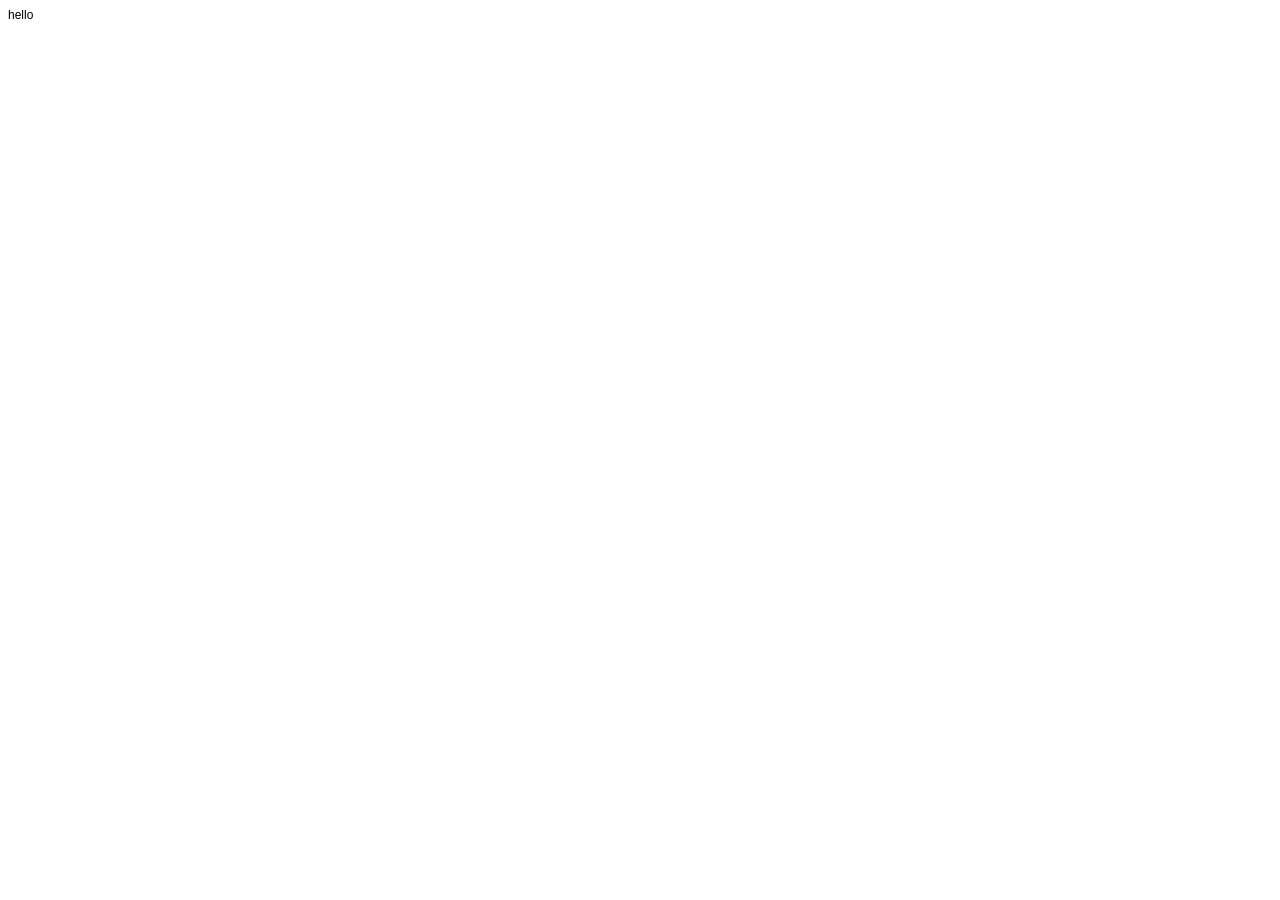
==== index.html @ 63646ed7 "Rename index2.html to index.html" ====
<!DOCTYPE html PUBLIC "-//W3C//DTD HTML 4.01//EN" "http://www.w3.org/TR/html4/strict.dtd">
<html>
<head>
  <meta http-equiv="Content-Type" content="text/html; charset=utf-8">
  <meta http-equiv="Content-Style-Type" content="text/css">
  <title></title>
  <meta name="Generator" content="Cocoa HTML Writer">
  <meta name="CocoaVersion" content="2575.5">
  <style type="text/css">
    p.p1 {margin: 0.0px 0.0px 0.0px 0.0px; font: 12.0px Helvetica; -webkit-text-stroke: #000000}
    span.s1 {font-kerning: none}
  </style>
</head>
<body>
<p class="p1"><span class="s1">hello</span></p>
</body>
</html>
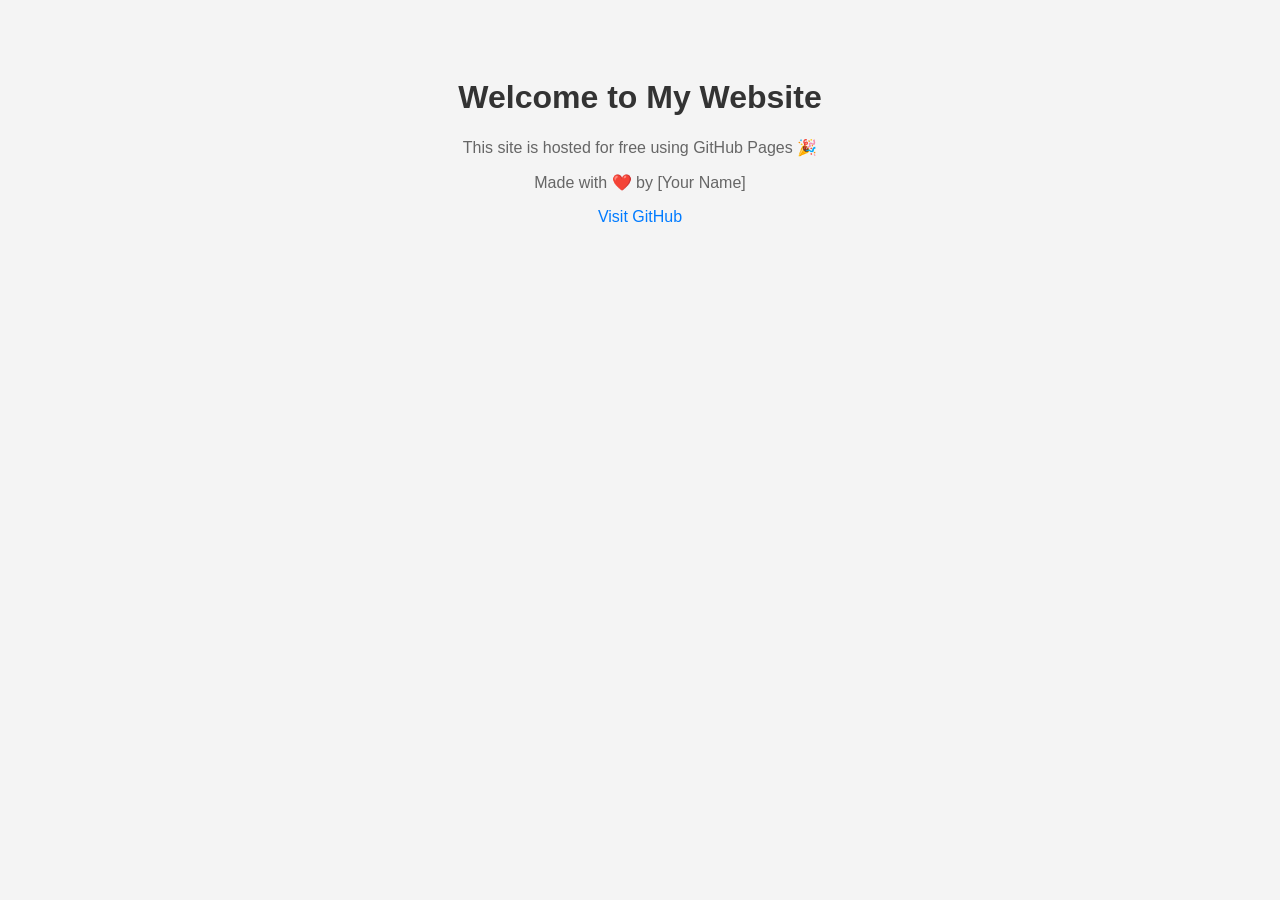
==== commit 69b066dc: "Update index.html" ====
--- a/index.html
+++ b/index.html
@@ -1,17 +1,35 @@
-<!DOCTYPE html PUBLIC "-//W3C//DTD HTML 4.01//EN" "http://www.w3.org/TR/html4/strict.dtd">
-<html>
+<!DOCTYPE html>
+<html lang="en">
 <head>
-  <meta http-equiv="Content-Type" content="text/html; charset=utf-8">
-  <meta http-equiv="Content-Style-Type" content="text/css">
-  <title></title>
-  <meta name="Generator" content="Cocoa HTML Writer">
-  <meta name="CocoaVersion" content="2575.5">
-  <style type="text/css">
-    p.p1 {margin: 0.0px 0.0px 0.0px 0.0px; font: 12.0px Helvetica; -webkit-text-stroke: #000000}
-    span.s1 {font-kerning: none}
+  <meta charset="UTF-8" />
+  <meta name="viewport" content="width=device-width, initial-scale=1.0" />
+  <title>My First Website</title>
+  <style>
+    body {
+      font-family: Arial, sans-serif;
+      text-align: center;
+      padding: 50px;
+      background-color: #f4f4f4;
+    }
+    h1 {
+      color: #333;
+    }
+    p {
+      color: #666;
+    }
+    a {
+      color: #007bff;
+      text-decoration: none;
+    }
+    a:hover {
+      text-decoration: underline;
+    }
   </style>
 </head>
 <body>
-<p class="p1"><span class="s1">hello</span></p>
+  <h1>Welcome to My Website</h1>
+  <p>This site is hosted for free using GitHub Pages 🎉</p>
+  <p>Made with ❤️ by [Your Name]</p>
+  <p><a href="https://github.com/">Visit GitHub</a></p>
 </body>
 </html>
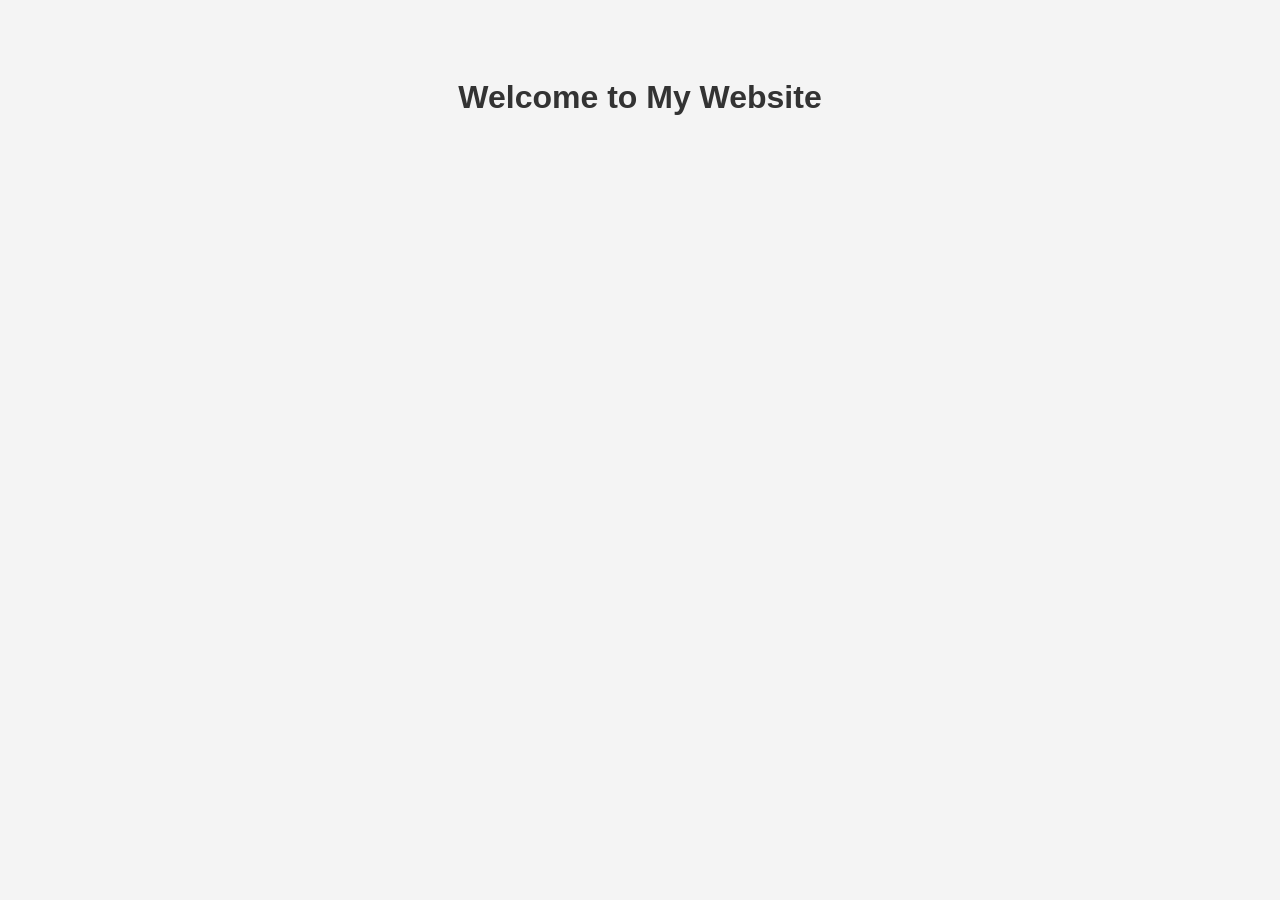
==== commit 7b73b1eb: "Update index.html" ====
--- a/index.html
+++ b/index.html
@@ -28,8 +28,6 @@
 </head>
 <body>
   <h1>Welcome to My Website</h1>
-  <p>This site is hosted for free using GitHub Pages 🎉</p>
-  <p>Made with ❤️ by [Your Name]</p>
-  <p><a href="https://github.com/">Visit GitHub</a></p>
+ 
 </body>
 </html>
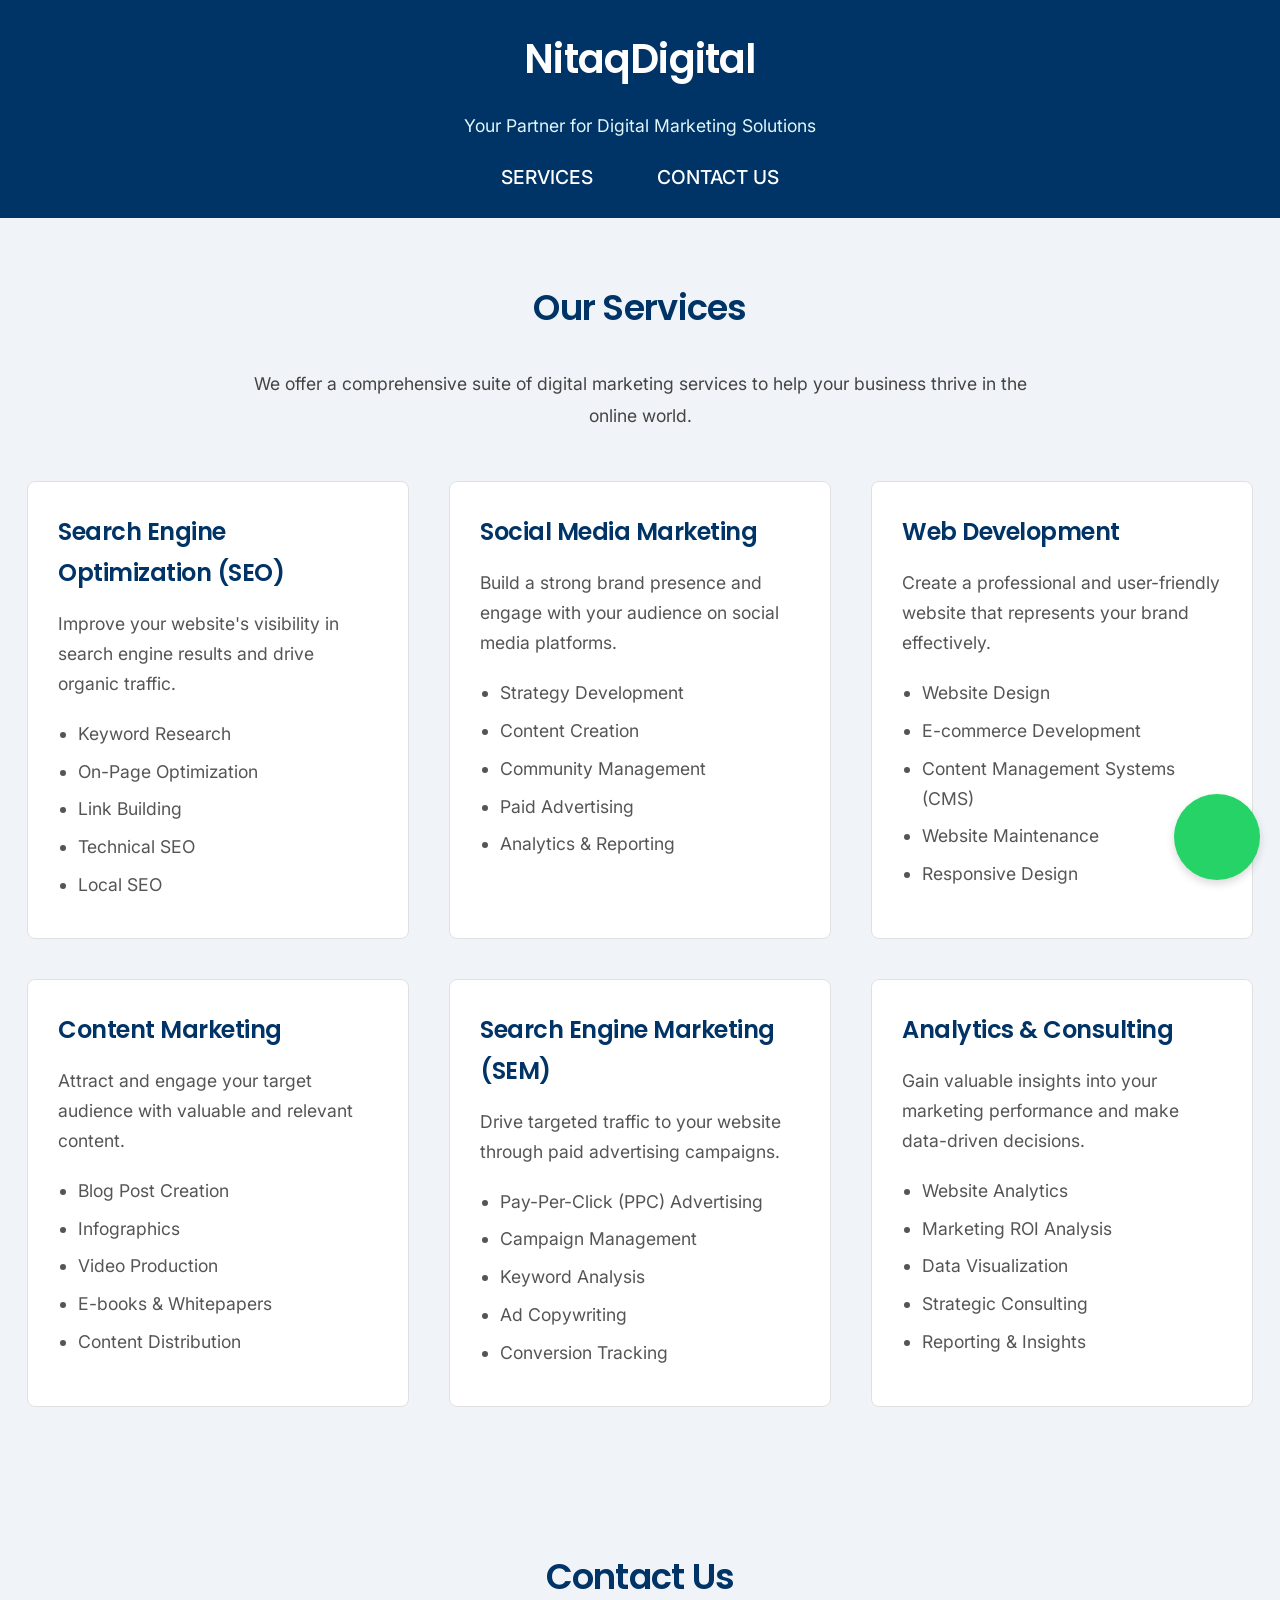
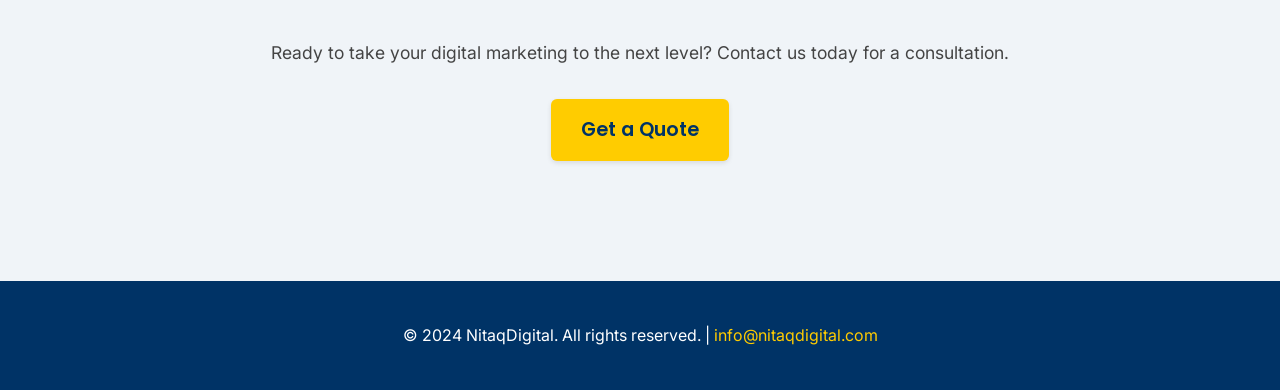
==== commit b1a0e507: "Update index.html" ====
--- a/index.html
+++ b/index.html
@@ -1,33 +1,405 @@
 <!DOCTYPE html>
 <html lang="en">
 <head>
-  <meta charset="UTF-8" />
-  <meta name="viewport" content="width=device-width, initial-scale=1.0" />
-  <title>My First Website</title>
-  <style>
-    body {
-      font-family: Arial, sans-serif;
-      text-align: center;
-      padding: 50px;
-      background-color: #f4f4f4;
-    }
-    h1 {
-      color: #333;
-    }
-    p {
-      color: #666;
-    }
-    a {
-      color: #007bff;
-      text-decoration: none;
-    }
-    a:hover {
-      text-decoration: underline;
-    }
-  </style>
+    <meta charset="UTF-8" />
+    <meta name="viewport" content="width=device-width, initial-scale=1.0" />
+    <title>NitaqDigital</title>
+    <meta name="description" content="NitaqDigital: Your partner for Digital Marketing solutions. We help businesses grow through effective online strategies." />
+    <meta name="keywords" content="Digital Marketing, SEO, Social Media Marketing, Web Development, Content Marketing, SEM, Analytics, Consulting" />
+    <meta name="author" content="NitaqDigital" />
+
+    <link rel="icon" href="favicon.ico" type="image/x-icon" />
+
+    <link href="https://fonts.googleapis.com/css2?family=Poppins:wght@400;500;600;700&family=Inter:wght@400;500;600;700&display=swap" rel="stylesheet">
+
+    <style>
+      body {
+        font-family: 'Poppins', sans-serif; /* Use Poppins as the primary font */
+        margin: 0;
+        padding: 0;
+        box-sizing: border-box;
+        background-color: #f0f4f8; /* Light background */
+        color: #333; /* Darker text for better readability */
+        line-height: 1.7;  /* Increased line height for better readability */
+      }
+      header {
+        background-color: #003366; /* Dark Blue - A strong, professional color */
+        padding: 25px 0;
+        color: white;
+        text-align: center;
+        /*box-shadow: 0 2px 5px rgba(0,0,0,0.1);  Remove subtle shadow - Flat design principle*/
+      }
+      header h1 {
+        margin: 0 0 10px 0;
+        font-size: 2.5em; /* Slightly larger heading */
+        font-family: 'Poppins', sans-serif;  /* Use Poppins for heading */
+        font-weight: 600; /* Use semi-bold for the main heading */
+        letter-spacing: -0.02em;
+      }
+      header p {
+        font-size: 1.1em;
+        font-family: 'Inter', sans-serif; /* Use Inter for the tagline */
+        font-weight: 400;
+        margin-bottom: 0;
+        color: #e0f7fa; /* Very light cyan, subtle accent */
+      }
+      nav ul {
+        list-style: none;
+        padding: 0;
+        margin: 20px 0 0 0;
+        display: flex;
+        justify-content: center;
+      }
+      nav ul li {
+        margin: 0 20px;
+      }
+      nav ul li a {
+        color: white;
+        text-decoration: none;
+        font-size: 1.2em; /* Slightly larger nav links */
+        font-family: 'Inter', sans-serif; /* Use Inter for navigation */
+        font-weight: 500; /* Use medium font weight for nav links */
+        text-transform: uppercase; /* Uppercase for nav links */
+        transition: color 0.3s ease; /* Smooth transition */
+        padding: 8px 12px; /* Add padding to nav links */
+        border-radius: 4px; /* Small border radius for nav links */
+      }
+      nav ul li a:hover {
+        color: #ffcc00; /* Gold hover color - more accessible */
+      }
+
+      section {
+        padding: 60px 0;
+        text-align: center;
+      }
+      section h2 {
+        margin: 0 0 30px 0;
+        font-size: 2.2em; /* Slightly larger heading */
+        color: #003366; /* Dark blue heading */
+        font-family: 'Poppins', sans-serif; /* Use Poppins for section headings */
+        font-weight: 600; /* Use semi-bold for section headings */
+        letter-spacing: -0.02em;
+      }
+      section p {
+        font-size: 1.1em;
+        margin: 0 auto 30px auto;
+        max-width: 800px;
+        color: #444; /* Slightly darker body text */
+        font-family: 'Inter', sans-serif;
+        line-height: 1.8; /* Increased line height for better readability in sections */
+      }
+      .services-container {
+        display: flex;
+        flex-wrap: wrap;
+        justify-content: center;
+        margin-top: 20px;
+      }
+      .service-card {
+        background-color: white;
+        padding: 30px;
+        margin: 20px;
+        width: 320px; /* Slightly wider service cards */
+        border-radius: 8px; /* Slightly more rounded corners */
+        /*box-shadow: 0 4px 8px rgba(0,0,0,0.08);  Subtler shadow */
+        transition: transform 0.2s ease-in-out, box-shadow 0.2s ease-in-out; /* Added box-shadow transition */
+        text-align: left; /* Left-align service card content */
+        border: 1px solid #e0e0e0; /* Add a light border */
+      }
+      .service-card:hover {
+        transform: translateY(-5px);
+        /*box-shadow: 0 6px 12px rgba(0,0,0,0.1);  Slightly stronger shadow on hover */
+        border-color: #b0bec5; /* Slightly darker border on hover */
+      }
+      .service-card h3 {
+        margin: 0 0 15px 0;
+        font-size: 1.5em; /* Larger heading for service card title */
+        color: #003366; /* Dark blue for service title */
+        font-family: 'Poppins', sans-serif;
+        font-weight: 600; /* Semi-bold for service title */
+        letter-spacing: -0.02em;
+      }
+      .service-card p {
+        font-size: 1.1em;
+        margin: 0 0 20px 0;
+        color: #555; /* Slightly darker for service description */
+        font-family: 'Inter', sans-serif;
+        line-height: 1.7;
+      }
+      .service-card ul {
+        list-style: disc;
+        padding-left: 20px;
+        margin-bottom: 0;
+        font-size: 1.1em;
+        color: #555; /* Slightly darker for service list */
+        font-family: 'Inter', sans-serif;
+        line-height: 1.7;
+      }
+      .service-card ul li{
+         margin-bottom: 8px;
+      }
+
+      .contact-button {
+        background-color: #ffcc00; /* Gold contact button */
+        color: #003366; /* Dark blue text on button */
+        padding: 15px 30px;
+        font-size: 1.2em;
+        text-decoration: none;
+        border-radius: 6px; /* Slightly more rounded button */
+        transition: background-color 0.3s ease, color 0.3s ease, transform 0.2s ease; /* Added transform */
+        font-family: 'Poppins', sans-serif;
+        font-weight: 600; /* Semi-bold button text */
+        border: none; /* Remove the border */
+        cursor: pointer; /* Add a pointer cursor on hover */
+        display: inline-block; /* Ensure it behaves as an inline-block element */
+        box-shadow: 0 2px 5px rgba(0,0,0,0.1); /* Add a subtle shadow */
+      }
+      .contact-button:hover {
+        background-color: #e5b800; /* Darker gold on hover */
+        color: #003366;
+        transform: translateY(-2px); /* Slight upward movement on hover */
+        box-shadow: 0 4px 7px rgba(0,0,0,0.15); /* Increase shadow on hover */
+      }
+
+      footer {
+        background-color: #003366; /* Dark blue footer */
+        color: white;
+        padding: 25px 0;
+        text-align: center;
+        margin-top: 60px;
+        font-family: 'Inter', sans-serif;
+        font-size: 1em;
+      }
+      footer p{
+        line-height: 1.7;
+      }
+      footer a {
+        color: #ffcc00; /* Gold link color in footer */
+        text-decoration: none;
+        transition: color 0.3s ease;
+      }
+      footer a:hover {
+        color: #e5b800; /* Darker gold on hover */
+      }
+
+      .whatsapp-button {
+        position: fixed;
+        bottom: 20px;
+        right: 20px;
+        background-color: #25d366; /* WhatsApp Green */
+        color: white;
+        padding: 15px 15px; /* Slightly reduced horizontal padding */
+        border-radius: 50%;
+        font-size: 1.4em; /* Slightly larger icon */
+        text-decoration: none;
+        z-index: 1000;
+        transition: background-color 0.3s ease, transform 0.3s ease; /* Added transform transition */
+        box-shadow: 0 4px 8px rgba(0,0,0,0.15); /* Slightly stronger shadow */
+        display: flex; /* Use flexbox for centering */
+        align-items: center;
+        justify-content: center;
+        width: 56px; /* Fixed width and height for the circular button */
+        height: 56px;
+      }
+
+      .whatsapp-button:hover {
+        background-color: #128c7e; /* Darker shade of WhatsApp Green */
+        transform: scale(1.1); /* Slight scale on hover */
+        box-shadow: 0 6px 12px rgba(0,0,0,0.2); /* Increased shadow on hover */
+      }
+
+      .whatsapp-button i {
+        /* Use a font or an SVG for the WhatsApp icon.  Using a simple 'W' for demo. */
+        /* Replace with actual WhatsApp icon if you have one */
+        font-size: 1.8em; /* Adjust size as needed */
+        line-height: 1; /* Vertically center the icon */
+      }
+
+
+      @media (max-width: 768px) {
+        header h1 {
+          font-size: 2.5em; /* Slightly smaller on mobile */
+        }
+        header p {
+          font-size: 1em;
+        }
+        nav ul li {
+          margin: 10px 15px;
+        }
+        nav ul li a {
+          font-size: 1.1em;
+        }
+        section h2 {
+          font-size: 2em; /* Smaller on mobile */
+        }
+        section p {
+          font-size: 1em;
+          padding: 0 20px;
+        }
+        .services-container {
+          flex-direction: column;
+          align-items: center;
+        }
+        .service-card {
+          width: 90%;
+          margin: 20px auto;
+        }
+        footer {
+          padding: 20px;
+          font-size: 0.9em;
+        }
+        .contact-button {
+            font-size: 1em;
+            padding: 12px 25px;
+        }
+      }
+
+      @media (max-width: 480px) {
+        header h1 {
+          font-size: 2em; /* Even smaller on very small screens */
+        }
+        header p {
+          font-size: 0.9em;
+        }
+        nav ul {
+          flex-direction: column;
+          text-align: center;
+        }
+        nav ul li {
+          margin: 10px 0;
+        }
+        nav ul li a {
+          font-size: 1em;
+        }
+        section h2 {
+          font-size: 1.75em; /* Even smaller on very small screens */
+        }
+        section p {
+          font-size: 0.95em;
+        }
+        .service-card {
+          width: 95%;
+        }
+        footer {
+          font-size: 0.8em;
+        }
+        .contact-button{
+            font-size: 0.9em;
+            padding: 10px 20px;
+        }
+      }
+    </style>
 </head>
 <body>
-  <h1>Welcome to My Website</h1>
- 
+    <header>
+        <h1>NitaqDigital</h1>
+        <p>Your Partner for Digital Marketing Solutions</p>
+        <nav>
+            <ul>
+                <li><a href="#services">Services</a></li>
+                <li><a href="#contact">Contact Us</a></li>
+            </ul>
+        </nav>
+    </header>
+
+    <section id="services">
+        <h2>Our Services</h2>
+        <p>We offer a comprehensive suite of digital marketing services to help your business thrive in the online world.</p>
+        <div class="services-container">
+            <div class="service-card">
+                <h3>Search Engine Optimization (SEO)</h3>
+                <p>Improve your website's visibility in search engine results and drive organic traffic.</p>
+                <ul>
+                  <li>Keyword Research</li>
+                  <li>On-Page Optimization</li>
+                  <li>Link Building</li>
+                  <li>Technical SEO</li>
+                  <li>Local SEO</li>
+                </ul>
+            </div>
+            <div class="service-card">
+                <h3>Social Media Marketing</h3>
+                <p>Build a strong brand presence and engage with your audience on social media platforms.</p>
+                 <ul>
+                    <li>Strategy Development</li>
+                    <li>Content Creation</li>
+                    <li>Community Management</li>
+                    <li>Paid Advertising</li>
+                    <li>Analytics & Reporting</li>
+                 </ul>
+            </div>
+            <div class="service-card">
+                <h3>Web Development</h3>
+                <p>Create a professional and user-friendly website that represents your brand effectively.</p>
+                <ul>
+                    <li>Website Design</li>
+                    <li>E-commerce Development</li>
+                    <li>Content Management Systems (CMS)</li>
+                    <li>Website Maintenance</li>
+                    <li>Responsive Design</li>
+                  </ul>
+            </div>
+            <div class="service-card">
+                <h3>Content Marketing</h3>
+                <p>Attract and engage your target audience with valuable and relevant content.</p>
+                <ul>
+                    <li>Blog Post Creation</li>
+                    <li>Infographics</li>
+                    <li>Video Production</li>
+                    <li>E-books & Whitepapers</li>
+                    <li>Content Distribution</li>
+                  </ul>
+            </div>
+            <div class="service-card">
+                <h3>Search Engine Marketing (SEM)</h3>
+                <p>Drive targeted traffic to your website through paid advertising campaigns.</p>
+                <ul>
+                    <li>Pay-Per-Click (PPC) Advertising</li>
+                    <li>Campaign Management</li>
+                    <li>Keyword Analysis</li>
+                    <li>Ad Copywriting</li>
+                    <li>Conversion Tracking</li>
+                  </ul>
+            </div>
+            <div class="service-card">
+                <h3>Analytics & Consulting</h3>
+                <p>Gain valuable insights into your marketing performance and make data-driven decisions.</p>
+                <ul>
+                  <li>Website Analytics</li>
+                  <li>Marketing ROI Analysis</li>
+                  <li>Data Visualization</li>
+                  <li>Strategic Consulting</li>
+                  <li>Reporting & Insights</li>
+                </ul>
+            </div>
+        </div>
+    </section>
+
+    <section id="contact">
+        <h2>Contact Us</h2>
+        <p>Ready to take your digital marketing to the next level? Contact us today for a consultation.</p>
+        <a href="mailto:info@nitaqdigital.com" class="contact-button">Get a Quote</a>
+    </section>
+
+    <footer>
+        <p>&copy; 2024 NitaqDigital. All rights reserved.  |  <a href="mailto:info@nitaqdigital.com">info@nitaqdigital.com</a></p>
+    </footer>
+
+    <a href="https://wa.me/your-whatsapp-number" class="whatsapp-button" target="_blank" rel="noopener noreferrer">
+        <i class="fab fa-whatsapp"></i>  </a>
+
+    <script>
+        // No JavaScript needed for basic functionality, but you can add more interactivity here if desired.
+        //  For example, smooth scrolling for the navigation links.
+
+        document.querySelectorAll('a[href^="#"]').forEach(anchor => {
+            anchor.addEventListener('click', function (e) {
+                e.preventDefault();
+
+                document.querySelector(this.getAttribute('href')).scrollIntoView({
+                    behavior: 'smooth'
+                });
+            });
+        });
+    </script>
 </body>
 </html>
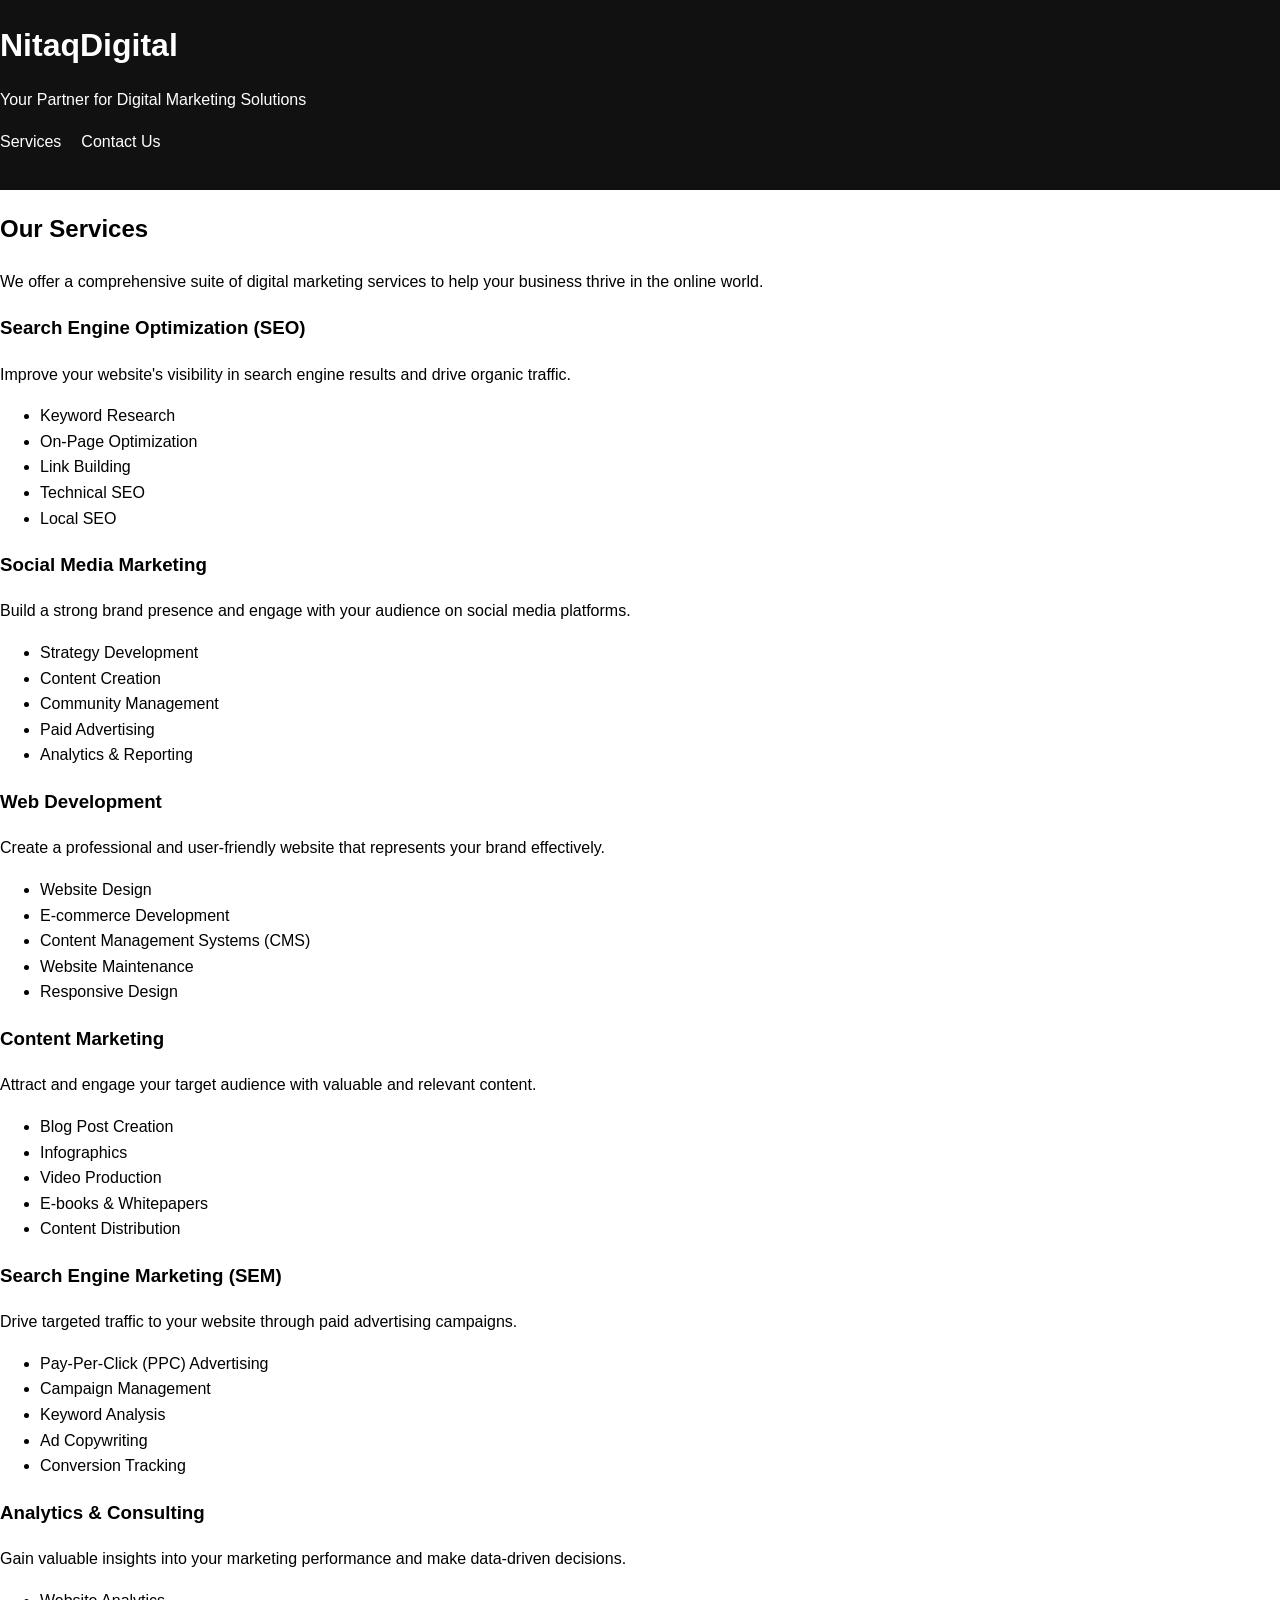
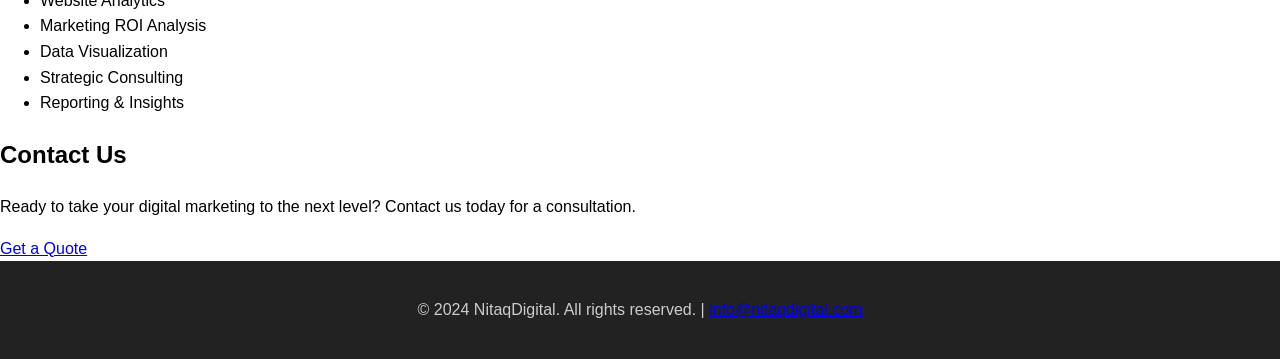
==== commit 82d4aa17: "Update index.html" ====
--- a/index.html
+++ b/index.html
@@ -11,286 +11,10 @@
     <link rel="icon" href="favicon.ico" type="image/x-icon" />
 
     <link href="https://fonts.googleapis.com/css2?family=Poppins:wght@400;500;600;700&family=Inter:wght@400;500;600;700&display=swap" rel="stylesheet">
-
-    <style>
-      body {
-        font-family: 'Poppins', sans-serif; /* Use Poppins as the primary font */
-        margin: 0;
-        padding: 0;
-        box-sizing: border-box;
-        background-color: #f0f4f8; /* Light background */
-        color: #333; /* Darker text for better readability */
-        line-height: 1.7;  /* Increased line height for better readability */
-      }
-      header {
-        background-color: #003366; /* Dark Blue - A strong, professional color */
-        padding: 25px 0;
-        color: white;
-        text-align: center;
-        /*box-shadow: 0 2px 5px rgba(0,0,0,0.1);  Remove subtle shadow - Flat design principle*/
-      }
-      header h1 {
-        margin: 0 0 10px 0;
-        font-size: 2.5em; /* Slightly larger heading */
-        font-family: 'Poppins', sans-serif;  /* Use Poppins for heading */
-        font-weight: 600; /* Use semi-bold for the main heading */
-        letter-spacing: -0.02em;
-      }
-      header p {
-        font-size: 1.1em;
-        font-family: 'Inter', sans-serif; /* Use Inter for the tagline */
-        font-weight: 400;
-        margin-bottom: 0;
-        color: #e0f7fa; /* Very light cyan, subtle accent */
-      }
-      nav ul {
-        list-style: none;
-        padding: 0;
-        margin: 20px 0 0 0;
-        display: flex;
-        justify-content: center;
-      }
-      nav ul li {
-        margin: 0 20px;
-      }
-      nav ul li a {
-        color: white;
-        text-decoration: none;
-        font-size: 1.2em; /* Slightly larger nav links */
-        font-family: 'Inter', sans-serif; /* Use Inter for navigation */
-        font-weight: 500; /* Use medium font weight for nav links */
-        text-transform: uppercase; /* Uppercase for nav links */
-        transition: color 0.3s ease; /* Smooth transition */
-        padding: 8px 12px; /* Add padding to nav links */
-        border-radius: 4px; /* Small border radius for nav links */
-      }
-      nav ul li a:hover {
-        color: #ffcc00; /* Gold hover color - more accessible */
-      }
-
-      section {
-        padding: 60px 0;
-        text-align: center;
-      }
-      section h2 {
-        margin: 0 0 30px 0;
-        font-size: 2.2em; /* Slightly larger heading */
-        color: #003366; /* Dark blue heading */
-        font-family: 'Poppins', sans-serif; /* Use Poppins for section headings */
-        font-weight: 600; /* Use semi-bold for section headings */
-        letter-spacing: -0.02em;
-      }
-      section p {
-        font-size: 1.1em;
-        margin: 0 auto 30px auto;
-        max-width: 800px;
-        color: #444; /* Slightly darker body text */
-        font-family: 'Inter', sans-serif;
-        line-height: 1.8; /* Increased line height for better readability in sections */
-      }
-      .services-container {
-        display: flex;
-        flex-wrap: wrap;
-        justify-content: center;
-        margin-top: 20px;
-      }
-      .service-card {
-        background-color: white;
-        padding: 30px;
-        margin: 20px;
-        width: 320px; /* Slightly wider service cards */
-        border-radius: 8px; /* Slightly more rounded corners */
-        /*box-shadow: 0 4px 8px rgba(0,0,0,0.08);  Subtler shadow */
-        transition: transform 0.2s ease-in-out, box-shadow 0.2s ease-in-out; /* Added box-shadow transition */
-        text-align: left; /* Left-align service card content */
-        border: 1px solid #e0e0e0; /* Add a light border */
-      }
-      .service-card:hover {
-        transform: translateY(-5px);
-        /*box-shadow: 0 6px 12px rgba(0,0,0,0.1);  Slightly stronger shadow on hover */
-        border-color: #b0bec5; /* Slightly darker border on hover */
-      }
-      .service-card h3 {
-        margin: 0 0 15px 0;
-        font-size: 1.5em; /* Larger heading for service card title */
-        color: #003366; /* Dark blue for service title */
-        font-family: 'Poppins', sans-serif;
-        font-weight: 600; /* Semi-bold for service title */
-        letter-spacing: -0.02em;
-      }
-      .service-card p {
-        font-size: 1.1em;
-        margin: 0 0 20px 0;
-        color: #555; /* Slightly darker for service description */
-        font-family: 'Inter', sans-serif;
-        line-height: 1.7;
-      }
-      .service-card ul {
-        list-style: disc;
-        padding-left: 20px;
-        margin-bottom: 0;
-        font-size: 1.1em;
-        color: #555; /* Slightly darker for service list */
-        font-family: 'Inter', sans-serif;
-        line-height: 1.7;
-      }
-      .service-card ul li{
-         margin-bottom: 8px;
-      }
-
-      .contact-button {
-        background-color: #ffcc00; /* Gold contact button */
-        color: #003366; /* Dark blue text on button */
-        padding: 15px 30px;
-        font-size: 1.2em;
-        text-decoration: none;
-        border-radius: 6px; /* Slightly more rounded button */
-        transition: background-color 0.3s ease, color 0.3s ease, transform 0.2s ease; /* Added transform */
-        font-family: 'Poppins', sans-serif;
-        font-weight: 600; /* Semi-bold button text */
-        border: none; /* Remove the border */
-        cursor: pointer; /* Add a pointer cursor on hover */
-        display: inline-block; /* Ensure it behaves as an inline-block element */
-        box-shadow: 0 2px 5px rgba(0,0,0,0.1); /* Add a subtle shadow */
-      }
-      .contact-button:hover {
-        background-color: #e5b800; /* Darker gold on hover */
-        color: #003366;
-        transform: translateY(-2px); /* Slight upward movement on hover */
-        box-shadow: 0 4px 7px rgba(0,0,0,0.15); /* Increase shadow on hover */
-      }
-
-      footer {
-        background-color: #003366; /* Dark blue footer */
-        color: white;
-        padding: 25px 0;
-        text-align: center;
-        margin-top: 60px;
-        font-family: 'Inter', sans-serif;
-        font-size: 1em;
-      }
-      footer p{
-        line-height: 1.7;
-      }
-      footer a {
-        color: #ffcc00; /* Gold link color in footer */
-        text-decoration: none;
-        transition: color 0.3s ease;
-      }
-      footer a:hover {
-        color: #e5b800; /* Darker gold on hover */
-      }
-
-      .whatsapp-button {
-        position: fixed;
-        bottom: 20px;
-        right: 20px;
-        background-color: #25d366; /* WhatsApp Green */
-        color: white;
-        padding: 15px 15px; /* Slightly reduced horizontal padding */
-        border-radius: 50%;
-        font-size: 1.4em; /* Slightly larger icon */
-        text-decoration: none;
-        z-index: 1000;
-        transition: background-color 0.3s ease, transform 0.3s ease; /* Added transform transition */
-        box-shadow: 0 4px 8px rgba(0,0,0,0.15); /* Slightly stronger shadow */
-        display: flex; /* Use flexbox for centering */
-        align-items: center;
-        justify-content: center;
-        width: 56px; /* Fixed width and height for the circular button */
-        height: 56px;
-      }
-
-      .whatsapp-button:hover {
-        background-color: #128c7e; /* Darker shade of WhatsApp Green */
-        transform: scale(1.1); /* Slight scale on hover */
-        box-shadow: 0 6px 12px rgba(0,0,0,0.2); /* Increased shadow on hover */
-      }
-
-      .whatsapp-button i {
-        /* Use a font or an SVG for the WhatsApp icon.  Using a simple 'W' for demo. */
-        /* Replace with actual WhatsApp icon if you have one */
-        font-size: 1.8em; /* Adjust size as needed */
-        line-height: 1; /* Vertically center the icon */
-      }
-
-
-      @media (max-width: 768px) {
-        header h1 {
-          font-size: 2.5em; /* Slightly smaller on mobile */
-        }
-        header p {
-          font-size: 1em;
-        }
-        nav ul li {
-          margin: 10px 15px;
-        }
-        nav ul li a {
-          font-size: 1.1em;
-        }
-        section h2 {
-          font-size: 2em; /* Smaller on mobile */
-        }
-        section p {
-          font-size: 1em;
-          padding: 0 20px;
-        }
-        .services-container {
-          flex-direction: column;
-          align-items: center;
-        }
-        .service-card {
-          width: 90%;
-          margin: 20px auto;
-        }
-        footer {
-          padding: 20px;
-          font-size: 0.9em;
-        }
-        .contact-button {
-            font-size: 1em;
-            padding: 12px 25px;
-        }
-      }
-
-      @media (max-width: 480px) {
-        header h1 {
-          font-size: 2em; /* Even smaller on very small screens */
-        }
-        header p {
-          font-size: 0.9em;
-        }
-        nav ul {
-          flex-direction: column;
-          text-align: center;
-        }
-        nav ul li {
-          margin: 10px 0;
-        }
-        nav ul li a {
-          font-size: 1em;
-        }
-        section h2 {
-          font-size: 1.75em; /* Even smaller on very small screens */
-        }
-        section p {
-          font-size: 0.95em;
-        }
-        .service-card {
-          width: 95%;
-        }
-        footer {
-          font-size: 0.8em;
-        }
-        .contact-button{
-            font-size: 0.9em;
-            padding: 10px 20px;
-        }
-      }
-    </style>
+    <link rel="stylesheet" href="styles.css">
 </head>
 <body>
-    <header>
+    <header class="header-with-image">
         <h1>NitaqDigital</h1>
         <p>Your Partner for Digital Marketing Solutions</p>
         <nav>
@@ -309,23 +33,23 @@
                 <h3>Search Engine Optimization (SEO)</h3>
                 <p>Improve your website's visibility in search engine results and drive organic traffic.</p>
                 <ul>
-                  <li>Keyword Research</li>
-                  <li>On-Page Optimization</li>
-                  <li>Link Building</li>
-                  <li>Technical SEO</li>
-                  <li>Local SEO</li>
+                    <li>Keyword Research</li>
+                    <li>On-Page Optimization</li>
+                    <li>Link Building</li>
+                    <li>Technical SEO</li>
+                    <li>Local SEO</li>
                 </ul>
             </div>
             <div class="service-card">
                 <h3>Social Media Marketing</h3>
                 <p>Build a strong brand presence and engage with your audience on social media platforms.</p>
-                 <ul>
+                <ul>
                     <li>Strategy Development</li>
                     <li>Content Creation</li>
                     <li>Community Management</li>
                     <li>Paid Advertising</li>
                     <li>Analytics & Reporting</li>
-                 </ul>
+                </ul>
             </div>
             <div class="service-card">
                 <h3>Web Development</h3>
@@ -336,7 +60,7 @@
                     <li>Content Management Systems (CMS)</li>
                     <li>Website Maintenance</li>
                     <li>Responsive Design</li>
-                  </ul>
+                </ul>
             </div>
             <div class="service-card">
                 <h3>Content Marketing</h3>
@@ -347,7 +71,7 @@
                     <li>Video Production</li>
                     <li>E-books & Whitepapers</li>
                     <li>Content Distribution</li>
-                  </ul>
+                </ul>
             </div>
             <div class="service-card">
                 <h3>Search Engine Marketing (SEM)</h3>
@@ -358,17 +82,17 @@
                     <li>Keyword Analysis</li>
                     <li>Ad Copywriting</li>
                     <li>Conversion Tracking</li>
-                  </ul>
+                </ul>
             </div>
             <div class="service-card">
                 <h3>Analytics & Consulting</h3>
                 <p>Gain valuable insights into your marketing performance and make data-driven decisions.</p>
                 <ul>
-                  <li>Website Analytics</li>
-                  <li>Marketing ROI Analysis</li>
-                  <li>Data Visualization</li>
-                  <li>Strategic Consulting</li>
-                  <li>Reporting & Insights</li>
+                    <li>Website Analytics</li>
+                    <li>Marketing ROI Analysis</li>
+                    <li>Data Visualization</li>
+                    <li>Strategic Consulting</li>
+                    <li>Reporting & Insights</li>
                 </ul>
             </div>
         </div>
@@ -384,22 +108,9 @@
         <p>&copy; 2024 NitaqDigital. All rights reserved.  |  <a href="mailto:info@nitaqdigital.com">info@nitaqdigital.com</a></p>
     </footer>
 
-    <a href="https://wa.me/your-whatsapp-number" class="whatsapp-button" target="_blank" rel="noopener noreferrer">
+    <a href="https://wa.me/966546105410" class="whatsapp-button" target="_blank" rel="noopener noreferrer">
         <i class="fab fa-whatsapp"></i>  </a>
 
-    <script>
-        // No JavaScript needed for basic functionality, but you can add more interactivity here if desired.
-        //  For example, smooth scrolling for the navigation links.
-
-        document.querySelectorAll('a[href^="#"]').forEach(anchor => {
-            anchor.addEventListener('click', function (e) {
-                e.preventDefault();
-
-                document.querySelector(this.getAttribute('href')).scrollIntoView({
-                    behavior: 'smooth'
-                });
-            });
-        });
-    </script>
+    <script src="script.js"></script>
 </body>
 </html>
--- a/styles.css
+++ b/styles.css
@@ -0,0 +1,75 @@
+body {
+    font-family: Arial, sans-serif;
+    margin: 0;
+    padding: 0;
+    line-height: 1.6;
+}
+
+.container {
+    width: 90%;
+    max-width: 1200px;
+    margin: 0 auto;
+}
+
+header {
+    background: #111;
+    color: #fff;
+    padding: 20px 0;
+}
+
+header h1 {
+    margin: 0;
+}
+
+nav ul {
+    list-style: none;
+    display: flex;
+    gap: 20px;
+    padding: 0;
+}
+
+nav a {
+    color: #fff;
+    text-decoration: none;
+}
+
+.hero {
+    background: #f4f4f4;
+    padding: 60px 20px;
+    text-align: center;
+}
+
+.btn {
+    display: inline-block;
+    background: #007BFF;
+    color: #fff;
+    padding: 10px 20px;
+    margin-top: 20px;
+    text-decoration: none;
+    border-radius: 5px;
+}
+
+.services, .about, .contact {
+    padding: 40px 20px;
+}
+
+.service-list {
+    display: flex;
+    gap: 20px;
+    flex-wrap: wrap;
+}
+
+.service {
+    flex: 1;
+    min-width: 250px;
+    background: #f9f9f9;
+    padding: 20px;
+    border-radius: 8px;
+}
+
+footer {
+    background: #222;
+    color: #ccc;
+    text-align: center;
+    padding: 20px;
+}
